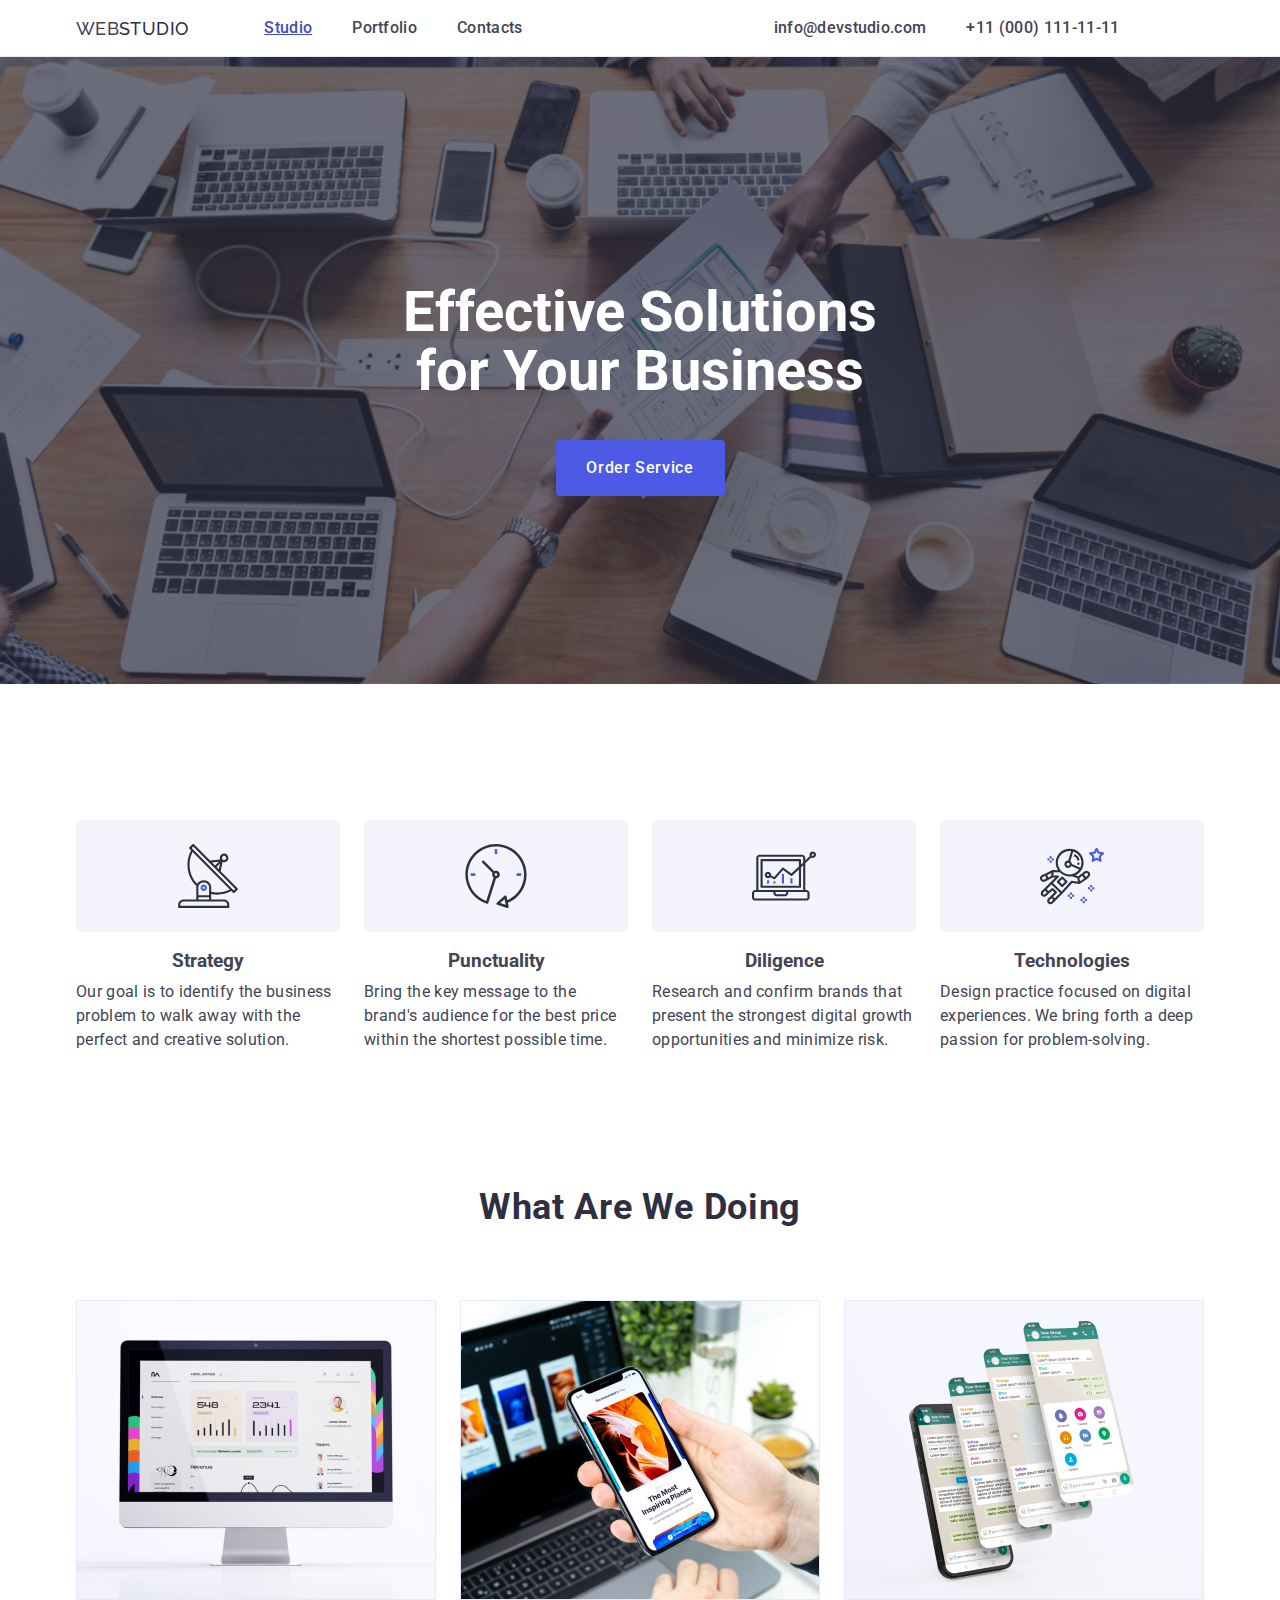
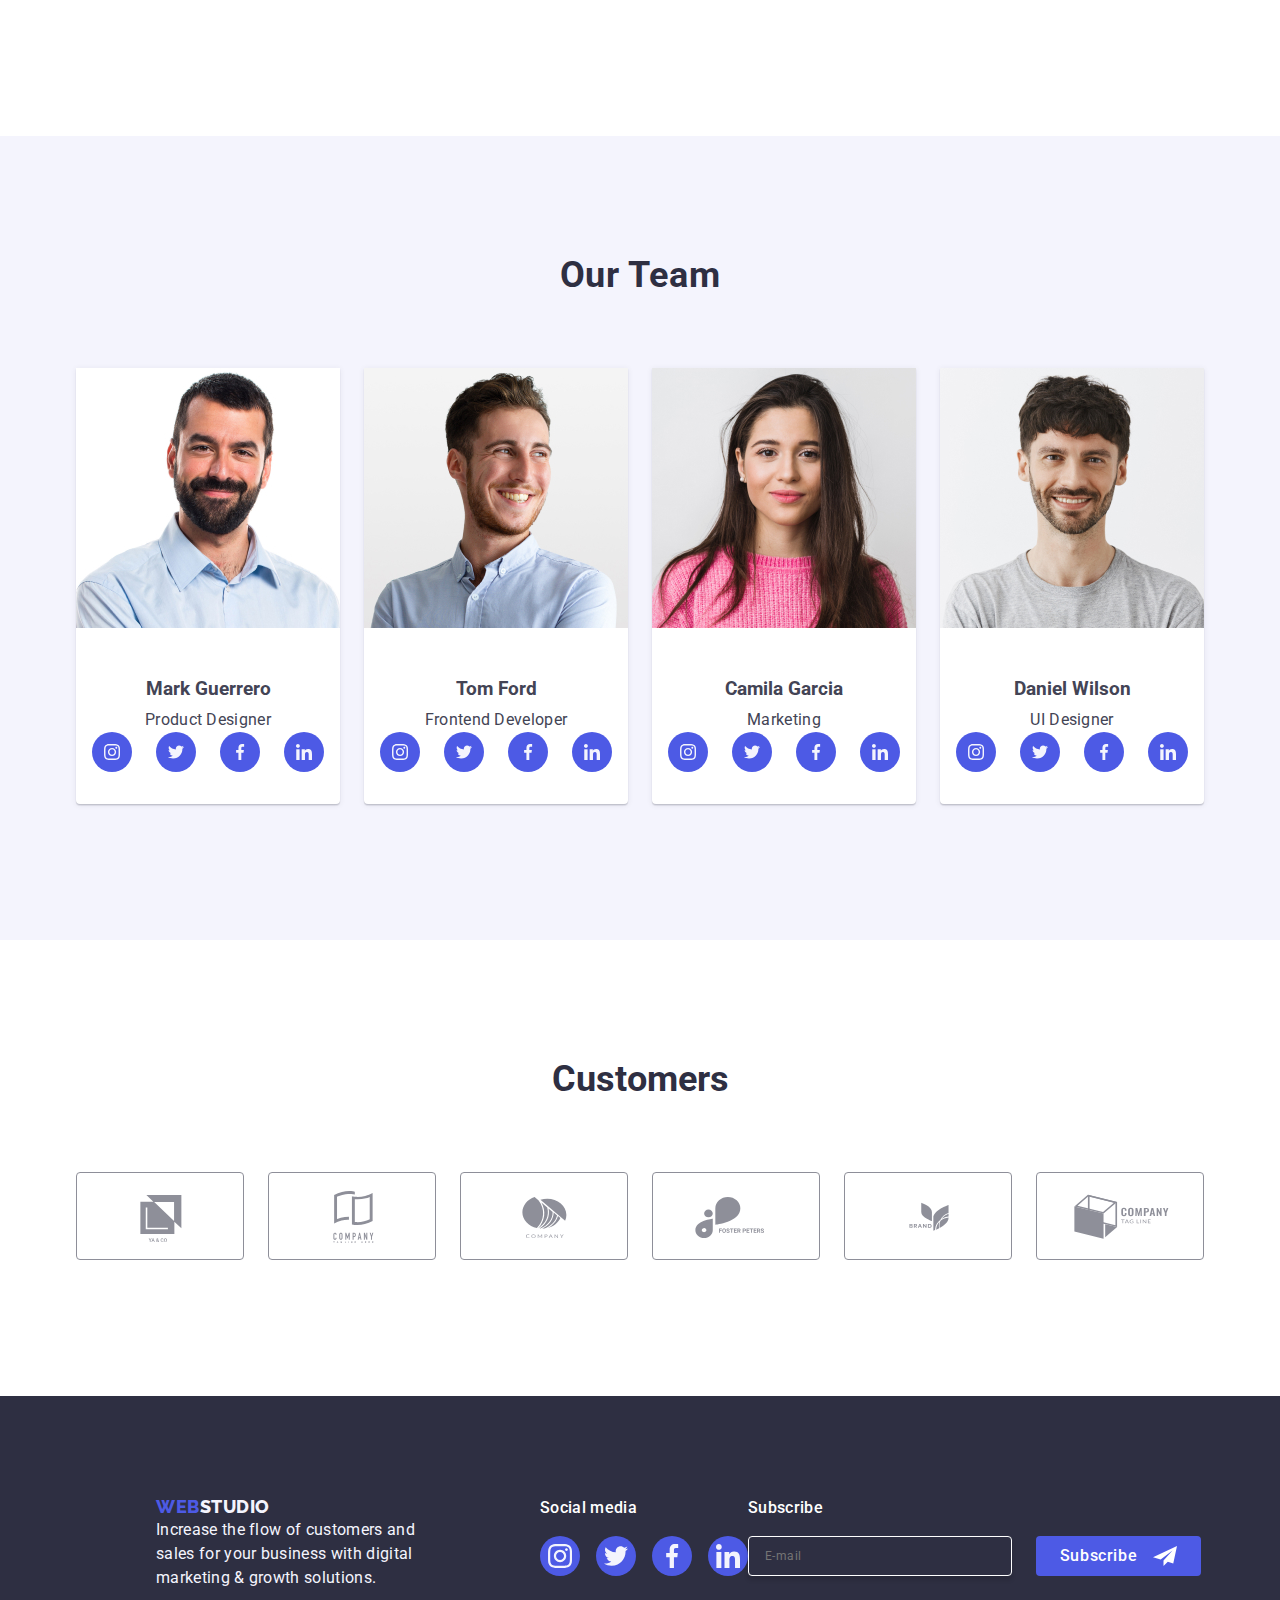
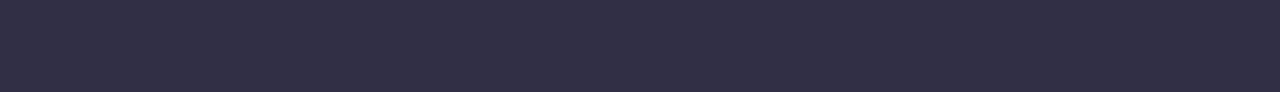
==== index.html @ ce2bc97e "Initial commit" ====
<!DOCTYPE html>
<html lang="en">
  <head>
    <meta charset="UTF-8"/>
    <meta name="viewport" content="width=device-width, initial-scale=1.0"/>
    <title>Studio</title>

    <link
      rel="stylesheet"
      href="https://cdnjs.cloudflare.com/ajax/libs/modern-normalize/1.0.0/modern-normalize.min.css"
    />

    <link rel="stylesheet" href="./css/styles.css"/>
    <link rel="preconnect" href="https://fonts.googleapis.com"/>
    <link rel="preconnect" href="https://fonts.gstatic.com" crossorigin/>
    <link
      href="https://fonts.googleapis.com/css2?family=Raleway:wght@700&display=swap"
      rel="stylesheet"/>

    <link rel="preconnect" href="https://fonts.googleapis.com" />
    <link rel="preconnect" href="https://fonts.gstatic.com" crossorigin/>
    <link
      href="https://fonts.googleapis.com/css2?family=Raleway:wght@700&family=Roboto&display=swap"
      rel="stylesheet"
    />
    <link rel="preconnect" href="https://fonts.googleapis.com" />
    <link rel="preconnect" href="https://fonts.gstatic.com" crossorigin/>
    <link
      href="https://fonts.googleapis.com/css2?family=Raleway:wght@700&family=Roboto:wght@500&display=swap"
      rel="stylesheet"
    />
    <link rel="preconnect" href="https://fonts.googleapis.com"/>
    <link rel="preconnect" href="https://fonts.gstatic.com" crossorigin/>
    <link
      href="https://fonts.googleapis.com/css2?family=Raleway:wght@700&family=Roboto:wght@700&display=swap"
      rel="stylesheet"
    />
    <link rel="preconnect" href="https://fonts.googleapis.com" />
    <link rel="preconnect" href="https://fonts.gstatic.com" crossorigin/>
    <link
      href="https://fonts.googleapis.com/css2?family=Raleway:wght@700&family=Roboto:wght@700;900&display=swap"
      rel="stylesheet"
    />
  </head>
  <body>
    <!--Hero Section-->

    <header class="header">
      <!-- Navigation -->
      <div class="header-div container">
        <nav class="nav">
          <a href="./index.html" class="logo-link link">
            Web<span class="logo-second-word">Studio</span></a
          >
          <ul class="list nav-menu">
            <li><a href="./index.html" class="nav-link studio">Studio</a></li>
            <li>
              <a href="./portfolio.html" class="nav-link link">Portfolio</a>
            </li>
            <li><a href="" class="nav-link link">Contacts</a></li>
          </ul>
        </nav>
        <!-- Contact-Informations -->
        <address class="address list">
          <ul class="list address-list">
            <li>
              <a href="mailto:info@devstudio.com" class="phone-email link"
                >info@devstudio.com</a
              >
            </li>
            <li>
              <a href="tel:+110001111111" class="phone-email link"
                >+11 (000) 111-11-11</a
              >
            </li>
          </ul>
        </address>
      </div>
    </header>

    <main>
      <!--First Section-->

      <section class="first-section">
        <div class="container">
          <h1 class="title-first-section">
            Effective Solutions for Your Business
          </h1>
          <button data-modal-open class="button-first-section" type="button" >
            Order Service
          </button>
        </div>
      </section>

      <!--Second Section-->

      <section class="second-section">
        <div class="container">
          <h2 class="secondtitle visually-hidden">What Are We Doing</h2>
          <ul class="list">
            <li class="second-section-list">
              <!--Primul element al listei conține un <div> care servește ca container pentru iconiță-->

              <div class="second-section-icons">
                <svg width="64" height="64">
                  <use href="./images/icons.svg#icon-strategy"></use>
                </svg>
              </div>
              <h3 class="title-second-section">Strategy</h3>
              <p class="paragraph-second-section">
                Our goal is to identify the business problem to walk away with
                the perfect and creative solution.
              </p>
            </li>
            <li class="second-section-list">
              <div class="second-section-icons">
                <svg width="64" height="64">
                  <use href="./images/icons.svg#icon-punctuality"></use>
                </svg>
              </div>
              <h3 class="title-second-section">Punctuality</h3>
              <p class="paragraph-second-section">
                Bring the key message to the brand's audience for the best price
                within the shortest possible time.
              </p>
            </li>
            <li class="second-section-list">
              <div class="second-section-icons">
                <svg width="64" height="64">
                  <use href="./images/icons.svg#icon-diligence"></use>
                </svg>
              </div>
              <h3 class="title-second-section">Diligence</h3>
              <p class="paragraph-second-section">
                Research and confirm brands that present the strongest digital
                growth opportunities and minimize risk.
              </p>
            </li>
            <li class="second-section-list">
              <div class="second-section-icons">
                <svg width="64" height="64">
                  <use href="./images/icons.svg#icon-technologies"></use>
                </svg>
              </div>
              <h3 class="title-second-section">Technologies</h3>
              <p class="paragraph-second-section">
                Design practice focused on digital experiences. We bring forth a
                deep passion for problem-solving.
              </p>
            </li>
          </ul>
        </div>
      </section>

      <!--Third Section-->

      <section class="section-third">
        <div class="container">
          <h2 class="title-third-section">What are we doing</h2>
          <ul class="list">
            <li class="third-section-list">
              <img src="./images/computer.jpg" alt="computer.jpg" width="360" />
            </li>
            <li class="third-section-list">
              <img
                src="./images/computer-smartphone.jpg"
                alt="computer-smartphone"
                width="360"
              />
            </li>
            <li class="third-section-list">
              <img src="./images/smartphone.jpg" alt="smartphone" width="360" />
            </li>
          </ul>
        </div>
      </section>

      <!--Forth Section-->

      <section class="forth-section">
        <div class="container">
          <h2 class="title-forth-section">Our Team</h2>
          <ul class="list">
            <li class="background-special">
              <img
                src="./images/portrait-1.jpg"
                alt="Mark Guerrero"
                width="264"
              />
              <div class="container-forth">
                <h3 class="title-second-section">Mark Guerrero</h3>
                <p class="paragraph-second-section-forth">Product Designer</p>

                <ul class="forth-social-media">
                  <li class="forth-icons">
                    <a href="" class="link-icons">
                      <svg class="our-team-icons" width="16" height="16">
                        <use href="./images/icons.svg#icon-instagram"></use>
                      </svg>
                    </a>
                  </li>
                  <li class="forth-icons">
                    <a href="" class="link-icons">
                      <svg class="our-team-icons" width="16" height="16">
                        <use href="./images/icons.svg#icon-twitter"></use>
                      </svg>
                    </a>
                  </li>
                  <li class="forth-icons">
                    <a href="" class="link-icons">
                      <svg class="our-team-icons" width="16" height="16">
                        <use href="./images/icons.svg#icon-facebook"></use>
                      </svg>
                    </a>
                  </li>
                  <li class="forth-icons">
                    <a href="" class="link-icons">
                      <svg class="our-team-icons" width="16" height="16">
                        <use href="./images/icons.svg#icon-linkedin"></use>
                      </svg>
                    </a>
                  </li>
                </ul>
              </div>
            </li>
            <li class="background-special">
              <img src="./images/portrait-2.jpg" alt="Tom Ford" width="264" />
              <div class="container-forth">
                <h3 class="title-second-section">Tom Ford</h3>
                <p class="paragraph-second-section-forth">Frontend Developer</p>
                <ul class="forth-social-media">
                  <li class="forth-icons">
                    <a href="" class="link-icons">
                      <svg width="16" height="16">
                        <use href="./images/icons.svg#icon-instagram"></use>
                      </svg>
                    </a>
                  </li>
                  <li class="forth-icons">
                    <a href="" class="link-icons">
                      <svg width="16" height="16">
                        <use href="./images/icons.svg#icon-twitter"></use>
                      </svg>
                    </a>
                  </li>
                  <li class="forth-icons">
                    <a href="" class="link-icons">
                      <svg width="16" height="16">
                        <use href="./images/icons.svg#icon-facebook"></use>
                      </svg>
                    </a>
                  </li>
                  <li class="forth-icons">
                    <a href="" class="link-icons">
                      <svg width="16" height="16">
                        <use href="./images/icons.svg#icon-linkedin"></use>
                      </svg>
                    </a>
                  </li>
                </ul>
              </div>
            </li>

            <li class="background-special">
              <img
                src="./images/portrait-3.jpg"
                alt="Camila Garcia"
                width="264"
              />
              <div class="container-forth">
                <h3 class="title-second-section">Camila Garcia</h3>
                <p class="paragraph-second-section-forth">Marketing</p>
                <ul class="forth-social-media">
                  <li class="forth-icons">
                    <a href="" class="link-icons">
                      <svg width="16" height="16">
                        <use href="./images/icons.svg#icon-instagram"></use>
                      </svg>
                    </a>
                  </li>
                  <li class="forth-icons">
                    <a href="" class="link-icons">
                      <svg width="16" height="16">
                        <use href="./images/icons.svg#icon-twitter"></use>
                      </svg>
                    </a>
                  </li>
                  <li class="forth-icons">
                    <a href="" class="link-icons">
                      <svg width="16" height="16">
                        <use href="./images/icons.svg#icon-facebook"></use>
                      </svg>
                    </a>
                  </li>
                  <li class="forth-icons">
                    <a href="" class="link-icons">
                      <svg width="16" height="16">
                        <use href="./images/icons.svg#icon-linkedin"></use>
                      </svg>
                    </a>
                  </li>
                </ul>
              </div>
            </li>

            <li class="background-special">
              <img
                src="./images/portrait-4.jpg"
                alt="Daniel Wilson"
                width="264"
              />
              <div class="container-forth">
                <h3 class="title-second-section">Daniel Wilson</h3>
                <p class="paragraph-second-section-forth">UI Designer</p>
                <ul class="forth-social-media">
                  <li class="forth-icons">
                    <a href="" class="link-icons">
                      <svg width="16" height="16">
                        <use href="./images/icons.svg#icon-instagram"></use>
                      </svg>
                    </a>
                  </li>
                  <li class="forth-icons">
                    <a href="" class="link-icons">
                      <svg width="16" height="16">
                        <use href="./images/icons.svg#icon-twitter"></use>
                      </svg>
                    </a>
                  </li>
                  <li class="forth-icons">
                    <a href="" class="link-icons">
                      <svg width="16" height="16">
                        <use href="./images/icons.svg#icon-facebook"></use>
                      </svg>
                    </a>
                  </li>
                  <li class="forth-icons">
                    <a href="" class="link-icons">
                      <svg width="16" height="16">
                        <use href="./images/icons.svg#icon-linkedin"></use>
                      </svg>
                    </a>
                  </li>
                </ul>
              </div>
            </li>
          </ul>
        </div>
      </section>

      <!--FIVE SECTION ( CUSTOMERS)-->

      <section class="section-customers">
        <div class="container">
          <h2 class="subtitle">Customers</h2>
          <ul class="list-customers">
            <li class="icons-list">
              <a href="" class="link-customers-five-section">
                <svg width="104" height="56" class="icons-list-svg">
                  <!--icon yago-->
                  <use href="./images/icons.svg#icon-YAGO"></use>
                </svg>
              </a>
            </li>
            <li class="icons-list">
              <a href="" class="link-customers-five-section">
                <svg width="104" height="56" class="icons-list-svg">
                  <!--company tagline here-->
                  <use href="./images/icons.svg#icon-Logo-1"></use>
                </svg>
              </a>
            </li>
            <li class="icons-list">
              <a href="" class="link-customers-five-section">
                <svg width="104" height="56" class="icons-list-svg">
                  <use href="./images/icons.svg#icon-COMPANY"></use>
                </svg>
              </a>
            </li>

            <li class="icons-list">
              <a href="" class="link-customers-five-section">
                <svg width="104" height="56" class="icons-list-svg">
                  <use href="./images/icons.svg#icon-Logo-3"></use>
                </svg>
              </a>
            </li>
            <li class="icons-list">
              <a href="" class="link-customers-five-section">
                <svg width="104" height="56" class="icons-list-svg">
                  <use href="./images/icons.svg#icon-BRAND"></use>
                </svg>
              </a>
            </li>

            <li class="icons-list">
              <a href="" class="link-customers-five-section">
                <svg width="104" height="56" class="icons-list-svg">
                  <use href="./images/icons.svg#icon-Logo-4"></use>
                </svg>
              </a>
            </li>
          </ul>
        </div>
      </section>
    </main>

    <!--Footer Section-->

    <footer class="footer-class">

      <!--Logo Footer-->
      <div class="container-footer">
        <div class="logo-and-paragraph">
          <a href="./index.html" class="logo-footer"
            >Web<span class="span-footer">Studio</span></a
          >
          <p class="logo-footer-link">
            Increase the flow of customers and sales for your business with
            digital marketing & growth solutions.
          </p>
        </div>


        <!--Retele sociale-->

        <div class="footer-socials">
          <p class="p-social-media">Social media</p>
          <ul class="footer-list">
            <li class="listaa">
              <a href="" class="link-footer">
                <svg class="last-icons" width="24" height="24">
                  <use href="./images/icons.svg#icon-instagram"></use>
                </svg>
              </a>
            </li>
            <li class="listaa">
              <a href="" class="link-footer">
                <svg class="last-icons" width="24" height="24">
                  <use href="./images/icons.svg#icon-twitter"></use>
                </svg>
              </a>
            </li>
            <li class="listaa">
              <a href="" class="link-footer">
                <svg class="last-icons" width="24" height="24">
                  <use href="./images/icons.svg#icon-facebook"></use>
                </svg>
              </a>
            </li>
            <li class="listaa">
              <a href="" class="link-footer">
                <svg class="last-icons" width="24" height="24">
                  <use href="./images/icons.svg#icon-linkedin"></use>
                </svg>
              </a>
            </li>
          </ul>
        </div>


        <div class="subscribe-container">
          <p class="p-subscribe">Subscribe</p>
          <form class="subscribe-form">
            <label class="subscribe-label">
              <input name="name-subscribe" type="email" placeholder="E-mail" class="input-sub">
            </label>
            <button type="submit" class="button-subscribe">Subscribe
              <svg class="svg-subscribe" width="24" height="24">
                <use href="./images/icons.svg#icon-three"></use>
              </svg>
            </button>
          </form>
        </div>
        </div>

       
      

    




    </footer>
    <div data-modal class="modal-cls is-hidden">
      <div class="modal-window">
        <button data-modal-close type="button" class="modal-button">
          <svg width="8" height="8" class="modal-svg">
            <use href="./images/icons.svg#close-black"></use>
          </svg>
        </button>
        <p class="p-modal">Leave your contacts and we will call you back</p>


        <!--FORM-->

        <form>
        
        <div class="form">

          <!--Name-->
          <label class="name-label" for="user-name" >Name</label>
           <div class="input">
            <input class="input-class" id="user-name" name="user-name" type="text">
            <svg class="input-svg" width="18" height="24">
              <use href="./images/icons.svg#icon-man"></use>
            </svg>
          </div>
          </div>
         
            <!--Phone-->

            <div class="form">
         
            <label for="user-name" class="name-label">Phone</label>
            <div class="input">
              <input class="input-class" id="user-phone" name="user-name" type="text">
              <svg class="input-svg" width="18" height="24">
                <use href="./images/icons.svg#icon-phone"></use>
              </svg>
           </div>
          </div>
          


            <!--Email-->

            <div class="form">
          
            <label for="user-name" class="name-label">Email</label>
            <div class="input">
              <input class="input-class" id="user-email" name="user-name" type="text">
              <svg  class="input-svg" width="18" height="24">
                <use href="./images/icons.svg#icon-email-black"></use>
              </svg>
           </div>
           </div>
          
            <!--Comment-->

           <div class="comment-form">
            <label class="name-label" for="user-comment">Comment</label>
            <textarea class="textarea-form" id="user-comment" name="user-comment" placeholder="Text input"></textarea>

           </div>


           <!--Checkbox-->


           <div class="container-checkbox">
            <input
             class="input-checkbox visually-hidden" id="user-privacy" 
             type="checkbox" 
             value="true" 
             name="user-privacy">
            <label for="user-privacy" class="name-label-checkbox" >I accept the terms and conditions of the
            <span class="span-privacy">
              <svg class="svg-checkbox" width="10" height="8">
                <use href="./images.svg#check"></use>
              </svg>
            </span>
            <a href="" class="link-privacy">Privacy Policy</a>
          </label>

          </div>
          <button class="button-checkbox">Send</button>
          </form>


           </div>



           
         

        

        

        

          
          
     

    </div>
    <script src="./js/modal.js"></script>


  </body>
</html>
---- css/styles.css ----
:root {
  --main-color-white: white;
  --text-color-white: #FFFFFFFF;
  --text-color-navy: #2e2f42;
  --text-color-slate: #434455;
  --text-color-cloud: #f4f4fd;
  --text-color-logo: #4d5ae5;
  --background-color: #2e2f42;
  --button-hover-color: #404bbf;
  --label-color: #8e8f99;
  /* --button-color: #f4f4f4fd; */
  
  --logo-font-family: "Raleway", sans-serif;
  --text-font-family: "Roboto", sans-serif;
}

body {
  font-family: var(--text-font-family);
  background-color: var(--main-color-white);
  color: var(--text-color-slate);
}


h2 {
  margin: 0;
}


p{
  margin: 0;
  
}









.container {
  width: 1158px;
  margin: 0 auto;
  padding: 0 15px;
}


/*Header*/



.header {
  border-bottom: 1px solid #e7e9fc;
  box-shadow: 0px 2px 1px rgba(46, 47, 66, 0.08), 0px 1px 1px rgba(46, 47, 66, 0.16), 0px 1px 6px rgba(46, 47, 66, 0.08);
}

.header-div {
  display: flex;
  width: 1158px;
  margin: 0 auto;
  padding: 0 15px;
}



.nav {
  display: flex;
  align-items: center;
}


.logo-link {
  color: var(--text-color-logo);
  font-family: var(--logo-font-family);
  font-size: 18px;
  font-weight: 800;
  line-height: 1.17;
  letter-spacing: 0.54px;
  text-transform: uppercase;
  margin-right: 76px;
  display: inline-block;
}



.logo-second-word {
  color: var(--text-color-navy);
}


.list {
  list-style: none;
  gap: 24px;

  display: flex;
}


.nav-menu {
  display: flex;
  gap: 40px;
}




.nav-link {
  color: var(--text-color-navy);
  font-size: 16px;
  font-weight: 500;
  line-height: 150%;
  letter-spacing: 0.32px;
  padding: 24px 0;
 



  
}

.nav-link:hover .nav-link:focus {
  color: var(--button-hover-color);
}




.address {
  color: var(--text-color-slate);
  font-size: 16px;
  font-style: normal;
  line-height: 150%;
  letter-spacing: 0.32px;
}

.address-list {
  display: flex;
  gap: 40px;
  /* adaugat in tema 4 */
  padding-left: 251px;
}

.address:hover .address:focus {
  color: var(--text-color-cloud);
}


.phone-email {
  color: var(--text-color-slate);
  line-height: 1.5;
  letter-spacing: 0.02em;
  transition: color 250ms cubic-bezier(0.4, 0, 0.2, 1);
}

.phone-email:hover .phone-email:focus {
  background-color: var(--button-hover-color);
}


/*First Section*/




.first-section {
  background-color: #2e2f42;
  padding: 188px 0;
  background-image: linear-gradient(
      rgba(46, 47, 66, 0.7),
      rgba(46, 47, 66, 0.7)
    ),
    url(../images/pozahero.jpg);

  background-repeat: no-repeat;
  background-position: center;
  background-size: cover;
  max-width: 1440px;
}



.title-first-section {
  font-size: 56px;
  line-height: 1.07;
  text-align: center;
  color: #ffffff;
  width: 496px;

  margin-left: auto;
  margin-right: auto;
}

.button-first-section {
  display: block;
  min-width: 169px;
  height: 56px;
  border: none;
  background-color: #4d5ae5;
  border-radius: 4px;
  cursor: pointer;
  color: var(--WHITE, #fff);

  /* Button Text */
  font-family: Roboto;
  font-size: 16px;
  font-style: normal;
  font-weight: 500;
  line-height: 24px; /* 150% */
  letter-spacing: 0.64px;
  margin-left: auto;
  margin-right: auto;
  transition: background-color 250ms cubic-bezier(0.4, 0, 0.2, 1);
  
}

.button-first-section:hover {
  background-color: #404bbf;
}

.button-first-section:focus {
  background-color: #404bbf;
}



/*Second section*/

.p-social-media {

  margin-bottom: 16px;
  font-family: Roboto;
  font-weight: 500;
  font-size: 16px;
  line-height: 1.5;
  letter-spacing: 0.02em;
  color: var(--text-color-white);
  font-style: normal;
  
  
}










ul {
  padding: 0;
}



.title-second-section {
  margin-bottom: 8px;
  text-align: center;
}

.paragraph-second-section {
  /* Body */
  font-family: Roboto;
  font-size: 16px;
  font-style: normal;
  font-weight: 400;
  line-height: 24px; /* 150% */
  letter-spacing: 0.32px;
}

.second-section {
  padding: 120px 0;
  display: flex;
}

.paragraph-second-section-forth {
  color: var(--SLATE, #434455);
  text-align: center;

  /* Body */
  font-family: Roboto;
  font-size: 16px;
  font-style: normal;
  font-weight: 400;
  line-height: 24px; /* 150% */
  letter-spacing: 0.32px;
}

.forth-social-media {
  display: flex;
  justify-content: center;
  gap: 24px;
}

.forth-icons {
  height: 40px;
  width: 40px;
  list-style-type: none;
}

.link-icons {
  width: 100%;
  height: 100%;
  background-color: #4d5ae5;
  border-radius: 50%;
  display: flex;
  align-items: center;
  justify-content: Center;
  fill: var(--text-color-cloud);
  transition: background-color 250ms cubic-bezier(0.4, 0, 0.2, 1);

}

.link-icons:hover {
  background-color: #404bbf;
}

.link-icons:focus {
  background-color: #404bbf;
}

.our-team-icons {
  /* fill: #f4f4fd; */
  fill: var(--text-color-cloud);
}

.section-customers {
  padding-top: 120px;
  padding-bottom: 120px;
}



.list-customers {
  list-style: none;
  /* padding: 24px; */
  display: flex;

  gap: 24px;

  
}


.subtitle {

  font-size: 36px;
  line-height: 1.11;
  color: var(--NAVY-BLUE, #2e2f42);
  margin-bottom: 72px;
  
  text-align: center;
}





.icons-list {
  width: 168px;
  height: 88px;
  /* flex-shrink: 0;
  border-radius: 4px;
  border: 1px solid #8e8f99;
  display: flex;
  align-items: center;
  fill: currentColor; */
}

.icons-list-svg {

  width: 104px;
  height: 56px;
  fill: currentColor;


}


.link-customers-five-section {
  width: 100%;
  height: 100%;
  border: 1px solid #8e8f99;
  border-radius: 4px;
  display: flex;
  align-items: center;
  justify-content: center;
  color: #8e8f99;
  transition: border-color 250ms cubic-bezier(0.4, 0, 0.2, 1), color 250ms cubic-bezier(0.4, 0, 0.2, 1);

  /* box-sizing: border-box; */
}

.link-customers-five-section:hover {
  color: #404bbf;
  border-color: #404bbf;
}

.link-customers-five-section:focus {
  color: #404bbf ;
  border-color: #404bbf;
}

.link {
  text-decoration: none;
  font-weight: 500;
  line-height: 1.5;
  letter-spacing: 0.02em;
  color: var(--list-color);
}

.forth-section {
  background-color: #f4f4fd;
  padding: 120px 0;
}

.title-forth-section {
  margin-bottom: 72px;
  font-size: 36px;
  line-height: 1.11;
  text-align: center;
  letter-spacing: 0.02em;
  text-transform: capitalize;
  color: #2e2f42;
}

.background-special {
  border-top-left-radius: 0px;
  border-top-right-radius: 0px;
  border-bottom-left-radius: 4px;
  border-bottom-right-radius: 4px;
  width: 100%;
  min-width: 264px;
  gap: 24px;

  box-shadow: 0px 1px 6px rgba(46, 47, 66, 0.08),
    0px 1px 1px rgba(46, 47, 66, 0.16), 0px 2px 1px rgba(46, 47, 66, 0.08);
  border-radius: 0px 0px 4px 4px;
  background: var(--WHITE, #fff);
  box-shadow: 0px 2px 1px 0px rgba(46, 47, 66, 0.08),
    0px 1px 1px 0px rgba(46, 47, 66, 0.16),
    0px 1px 6px 0px rgba(46, 47, 66, 0.08);
}

.container-forth {
  padding-top: 32px;
  padding-bottom: 32px;
}

.link:hover {
  color: #404bbf;
}
.link:focus {
  color: #404bbf;
}



img {
  display: block;
}

.studio {

  color: #404bbf;
  position: relative;
  transition: color 250ms cubic-bezier(0.4, 0, 0.2, 1);
  
  
  

}



.studio::after {

  content: "";
  position: absolute;
  left: 0;
  bottom: -1px;
  height: 4px;
  background-color: #404bbf;
  border-radius: 2px;
  transition: color 250ms cubic-bezier(0.4, 0, 0.2, 1);



}




/* .port {

  color: #404bbf;
  position: relative;

  







} */


.port::after {

  content: '';
  position: absolute;
  left: 0;
  bottom: -1px;
  height: 4px;
  background-color: #404bbf;
  border-radius: 2px;
  transition: color 250ms cubic-bezier(0.4, 0, 0.2, 1);




}












.button {
  font-family: "Roboto", sans-serif;
  font-weight: 500;
  font-size: 16px;
  line-height: 1.5;
  letter-spacing: 0.04em;
  color: #4d5ae5;
  background-color: #f4f4fd;

  cursor: pointer;
  padding: 12px 24px;
  border: 1px solid #e7e9fc;
  border-radius: 4px;
  transition: color 250ms cubic-bezier(0.4, 0, 0.2, 1), background-color 250ms cubic-bezier(0.4, 0,  0.2, 1), border-color 250ms cubic-bezier(0.4, 0, 0.2, 1), box-shadow 250ms cubic-bezier(0.4, 0, 0.2, 1);
  
 
  



}






.button:hover {
  background-color: #404bbf;
  color: #ffffffff;
  border: 1px solid transparent;
  box-shadow:  0px 3px 1px rgba(0, 0, 0, 0.1), 0px 2px 1px rgba(0, 0, 0, 0.08), 0px 2px 2px rgba(0, 0, 0, 0.12);
}
.button:focus {
  background-color: #404bbf;
  color: #ffffffff;
  border: 1px solid transparent;
  box-shadow:  0px 3px 1px rgba(0, 0, 0, 0.1), 0px 2px 1px rgba(0, 0, 0, 0.08), 0px 2px 2px rgba(0, 0, 0, 0.12);

}




.portfolio-list {
  display: flex;
  flex-wrap: wrap;
  column-gap: 24px;
  row-gap: 48px;
}

.portfolio-link {
  /* width: calc((100%-48px) / 3); */
  display:block;
  transition: box-shadow 250ms cubic-bezier(0.4, 0, 0.2, 1);

 



}

.portfolio-link-div {
  padding: 32px 16px;
  border: 1px solid #e7e9fc;
  border-top: none;
 
 
}

.portfolio-link:hover{
  box-shadow: 0px 1px 6px rgba(46, 47, 66, 0.08), 0px 1px 1px rgba(46, 47, 66, 0.16), 0px 2px 1px rgba(46, 47, 66, 0.08); 
  /* transition: box-shadow 250ms cubic-bezier(0.4, 0, 0.2, 1); */

  /* transform: translateY(0%); */

  


 





}

.card {

  position: relative;
  overflow: hidden;


}

.p-card {

  position: absolute;
  top: 0;

  
  font-size: 16px;
  line-height: 1.5em;
  letter-spacing: 0.02em;
  color: var(--text-color-cloud);
  padding: 40px 32px;
  background-color: #4d5ae5;
  height: 100%;
  width: 100%;
  transform: translateY(100%);
  transition: transform 250ms cubic-bezier(0.4, 0, 0.2, 1);
  
  


}


.portfolio-link:hover .p-card {

  transform: translateY(0);

}


.portfolio-link:focus .p-card {

  transform: translateY(0);
}







.portfolio-link:focus{

  box-shadow: 0px 1px 6px rgba(46, 47, 66, 0.08), 0px 1px 1px rgba(46, 47, 66, 0.16), 0px 2px 1px rgba(46, 47, 66, 0.08); 
  transform: translateY(0%);

}





.footer-class {
  background-color: var(--background-color);
  padding: 100px 0;
  /* margin: 0; */
}

.container-footer {
  display: flex;
  align-items: baseline;
  /* margin-right: 120px; */
}

.logo-and-paragraph {
  /* padding-top: 32px;
  padding-bottom: 32px; */
  margin-right: 120px;
}

.span-footer {
  color: var(--CLOUD, #f4f4fd);


  /* font-family: Raleway;
  font-size: 18px;
  font-style: normal;
  font-weight: 800;
  line-height: 21px; /* 116.667% */



  /* letter-spacing: 0.54px;
  text-transform: uppercase; */ 
}

.logo-footer {
  color: var(--IRIS, #4d5ae5);
  font-family: Raleway;
  font-size: 18px;
  font-style: normal;
  font-weight: 800;
  line-height: 21px; /* 116.667% */
  letter-spacing: 0.54px;
  text-transform: uppercase;

  text-decoration: none;
  margin-left: 156px;
}

.last-icons {
  /* fill: #f4f4f4fd; */
  fill: var(--text-color-cloud);
}

.logo-footer-link {
  color: var(--CLOUD, #f4f4fd);

  /* Body */
  /* font-family: Roboto; */
  font-size: 16px;
  font-style: normal;
  font-weight: 400;
  line-height: 1.5; /* 150% */
  letter-spacing: 0.32px;
  max-width: 264px;
  margin-left: 156px;

}







.footer-list {
  display: flex;
  gap: 16px;
}

.listaa {
  width: 40px;
  height: 40px;
  list-style-type: none;
}

.link-footer {
  width: 100%;
  height: 100%;
  background-color: #4d5ae5;
  border-radius: 50%;
  display: flex;
  align-items: center;
  justify-content: center;
  transition: background-color 250ms cubic-bezier(0.4, 0, 0.2, 1);

}

.link-footer:hover,
.link-footer:focus{

  background-color: #31d0aa;

  

}

.filter-section {
  padding-top: 96px;
  padding-bottom: 120px;
}

.buttons-list {
  display: flex;
  justify-content: center;
  gap: 24px;
  margin-bottom: 72px;
}

/* .button-filter {
  font-family: var(--text-font-family);
  color: #4d5ae5;
  font-size: 16px;
  font-weight: 500;
  line-height: 150%;
  letter-spacing: 0.64px;
  background-color: var(--text-color-cloud);
  cursor: pointer;
}

.button-filter:hover .button-filter:focus {
  color: #ffffffff;
  background-color: #404bbf;
} */

.projects-name {
  color: var(--text-color-navy);
  font-weight: 500;
  font-size: 20px;
  line-height: 1.2;
  letter-spacing: 0.02em;
  margin-bottom: 8px;
}

.projects-description {
  color: var(--text-color-slate);
  font-size: 16px;
  line-height: 1.5;
  letter-spacing: 0.02em;
}




.first-section {
  background-color: #2e2f42;
  padding: 188px 0;
  background-image: linear-gradient(
      rgba(46, 47, 66, 0.7),
      rgba(46, 47, 66, 0.7)
    ),
    url(../images/pozahero.jpg);

  background-repeat: no-repeat;
  background-position: center;
  background-size: cover;
  max-width: 1440px;
}

.title-first-section {
  font-size: 56px;
  line-height: 1.07;
  text-align: center;
  color: #ffffff;
  width: 496px;

  margin-left: auto;
  margin-right: auto;
}








/*Second section*/

.visually-hidden {
  position: absolute;
  width: 1px;
  height: 1px;
  margin: -1px;
  border: 0;
  padding: 0;
  white-space: nowrap;
  clip-path: inset(100%);
  clip: rect(0, 0, 0, 0);
  overflow: hidden;
}

.second-section-list {
  width: 100%;
  min-width: 264px;
  gap: 24px;
}

.second-section-icons {
  display: flex;
  align-items: center;
  justify-content: center;
  height: 112px;
  background-color: #f4f4fd;
  border-radius: 4px;
  margin-bottom: 8px;
}

.section-third {
  padding-bottom: 120px;
}

.title-third-section {
  font-size: 36px;
  line-height: 1.11;
  text-align: center;
  letter-spacing: 0.02em;
  text-transform: capitalize;
  color: #2e2f42;
  margin-bottom: 72px;
}

.third-section-list {
  min-width: 360px;
  width: 100%;
  gap: 24px;
}

/*Forth Section*/

.forth-section {
  background-color: #f4f4fd;
  padding: 120px 0;
}

.title-forth-section {
  margin-bottom: 72px;
  font-size: 36px;
  line-height: 1.11;
  text-align: center;
  letter-spacing: 0.02em;
  text-transform: capitalize;
  color: #2e2f42;
}

.background-special {
  border-top-left-radius: 0px;
  border-top-right-radius: 0px;
  border-bottom-left-radius: 4px;
  border-bottom-right-radius: 4px;
  width: 100%;
  min-width: 264px;
  gap: 24px;

  box-shadow: 0px 1px 6px rgba(46, 47, 66, 0.08),
    0px 1px 1px rgba(46, 47, 66, 0.16), 0px 2px 1px rgba(46, 47, 66, 0.08);
  border-radius: 0px 0px 4px 4px;
  background: var(--WHITE, #fff);
  box-shadow: 0px 2px 1px 0px rgba(46, 47, 66, 0.08),
    0px 1px 1px 0px rgba(46, 47, 66, 0.16),
    0px 1px 6px 0px rgba(46, 47, 66, 0.08);
}



.paragraph-second-section-forth {
  color: var(--SLATE, #434455);
  text-align: center;

  /* Body */
  font-family: Roboto;
  font-size: 16px;
  font-style: normal;
  font-weight: 400;
  line-height: 24px; /* 150% */
  letter-spacing: 0.32px;
}


/* Fereastra modala*/

.modal-cls {

  position: fixed;
  top: 0;
  left: 0;
  width: 100%;
  height: 100%;
  background-color: rgba(46, 47, 66, 0.4);
  transition: opacity 250ms cubic-bezier(0.4, 0, 0.2, 1), visibility 250ms cubic-bezier(0.4, 0, 0.2, 1);
  padding: 72px 24px 24px 24px 24px;
  






}

.is-hidden {

  opacity: 0;
  visibility: hidden;
  pointer-events: none;




}


.modal-window {

  position: absolute;
  top: 50%;
  left: 50%;
  transform: translate(-50%, -50%) scale(1);
  width: 408px;
  min-height: 584px;
  background: #fcfcfc;
  box-shadow: 0px 1px 1px rgba(0, 0,  0, 0.14), 0px 1px 3px rgba(0, 0, 0, 0.12), 0px 2px 1px rgba(0, 0, 0, 0.2);
  border-radius: 4px;
  transition: transform 250ms cubic-bezier(0.4, 0, 0.2, 1);
  padding-top: 72px;
  padding-right: 24px;
  padding-bottom: 24px;
  padding-left: 24px;
  

  

  
  





}

.modal-button {

  position: absolute;
  top: 24px;
  right: 24px;
  width: 24px;
  height: 24px;
  border-radius: 50%;
  display: flex;
  align-items: center;
  justify-content: center;
  background-color: #e7e9fc;
  
  padding: 0;
  cursor: pointer;
  transition: background-color 250ms cubic-bezier(0.4, 0, 0.2, 1), border 250ms cubic-bezier(0.4, 0, 0.2, 1);
  border: 1px solid rgba(0, 0, 0, 0.1);
  






}

.modal-button:hover,
.modal-button:focus {

  background-color: #404bbf;
  border: none;
  fill: #ffffff;




}




.modal-svg {

  transition: fill 250ms cubic-bezier(0.4, 0, 0.2, 1);


}


.p-modal {

  font-weight: 500;
  font-size: 16px;
  line-height: 1.5;
  text-align: center;
  letter-spacing: 0.02em;
  color: var(--text-color-navy);
  margin-bottom: 16px;


}

.form {

  margin-bottom: 8px;
  gap: 24px;
   

}

.name-label {

  font-size: 12px;
  line-height: 1.17;
  letter-spacing: 0.04em;
  color: var(--label-color);
  display: block;
  margin-bottom: 4px;
  display: block;


}

.input {

  position: relative;


}

.input-class {

  width: 100%;
  height: 40px;
  border: 1px solid rgba(46, 47, 66, 0.4);
  border-radius: 4px;
  background-color: transparent;
  padding-left: 38px;
  outline: transparent;
  transition: border-color 250ms cubic-bezier(0.4, 0, 0.2, 1);





}


.input-class:focus {

  border-color: #4D5AE5 ;
  fill: #4D5AE5;





}


.input-svg {

  position: absolute;
  left: 16px;
  top: 50%;
  transform: translateY(-50%);
  transition: fill 250ms cubic-bezier(0.4, 0, 0.2, 1);
  fill: #4D5AE5;
  


}


.comment-form {

  margin-bottom: 16px;


}

.textarea-form {

  width: 100%;
  height: 120px;
  font-size: 12px;
  line-height: 1.17;
  letter-spacing: 0.04em;
  color: rgba(46, 47, 66, 0.4);
  border: 1px solid rgba(46, 47, 66, 0.4);
  border-radius: 4px;
  background-color: transparent;
  padding: 8px 16px;
  outline: transparent;
  resize: none;
  transition: border-color 250ms cubic-bezier(0.4, 0, 0.2, 1);




}


.textarea-form:focus {

  border-color: #4D5AE5;




}


.container-checkbox {

  margin-bottom: 24px;




}


.name-label-checkbox {

  font-size: 12px;
  line-height: 1.17;
  letter-spacing: 0.04em;
  color: #8e8f99; 
  display: block;




}

.span-privacy {

  width: 16px;
  height: 16px;
  border: 1px solid rgba(46, 47, 66, 0.4);
  border-radius: 2px;
  transition: background-color 250ms cubic-bezier(0.4, 0, 0.2, 1), border 250ms cubic-bezier(0.4, 0, 0.2, 1), fill 250ms cubic-bezier(0.4, 0, 0.2, 1); 
 
  display: inline-flex;
  align-items: center;
  justify-content: center;
  /* fill: transparent; */
  background-color: #404bbf; 
 
  
  fill: transparent;
  
  
  





}

.link-privacy {

  color: var(--text-color-logo);





}

.button-checkbox {

  display: block;
  min-width: 169px;
  height: 56px;
  font-family: "Roboto", sans-serif;
  font-size: 16px;
  font-weight: 500;
  line-height: 1.5;
  letter-spacing: 0.04em;
  color: #ffffff;
  cursor: pointer;
  background-color: #4D5AE5;
  border: none;
  border-radius: 4px;
  font-size: 16px;
  font-weight: 500;
  line-height: 1.5;
  letter-spacing: 0.04em;
  color: #ffffff;
  cursor: pointer;
  border-radius: 4px;
  transition: background-color 250ms cubic-bezier(0.4, 0, 0.2, 1);







}


.p-subscribe {

  margin-bottom: 16px;
  font-weight: 500;
  font-size: 16px;
  line-height: 1.5;
  letter-spacing: 0.02em;
  color: #ffffff;




}

.subscribe-form {

  display: flex;
  gap: 24px;





}

.subscribe-label {

  gap: 24px;




}

.input-sub {

  width: 264px;
  height: 40px;
  border: 1px solid #ffffff;
  background-color: transparent;
  font-size: 12px;
  line-height: 1.5;
  letter-spacing: 0.04em;
  padding-left: 16px;
  box-shadow: 0px 4px 4px 0px rgba(0, 0, 0, 0.15);
  border-radius: 4px;
  color: #ffffff;


}



.button-subscribe {

  min-width: 165px;
  height: 40px;
  display: flex;
  justify-content: center;
  align-items: center;
  font-family: "Roboto", sans-serif;
  font-size: 16px;
  font-weight: 500;
  line-height: 1.5;
  letter-spacing: 0.04em;
  color: #ffffff;
  cursor: pointer;
  background-color: #4D5AE5;
  border: none;
  border-radius: 4px;





}

.svg-subscribe {

  margin-left: 16px;






}




.input-svg:focus {

  fill: #4D5AE5;




}


.input-checkbox:checked + .name-label-checkbox span:first-child {

  border:none;
  fill: var(--text-color-cloud);
  background-color: var(--button-hover-color);


}
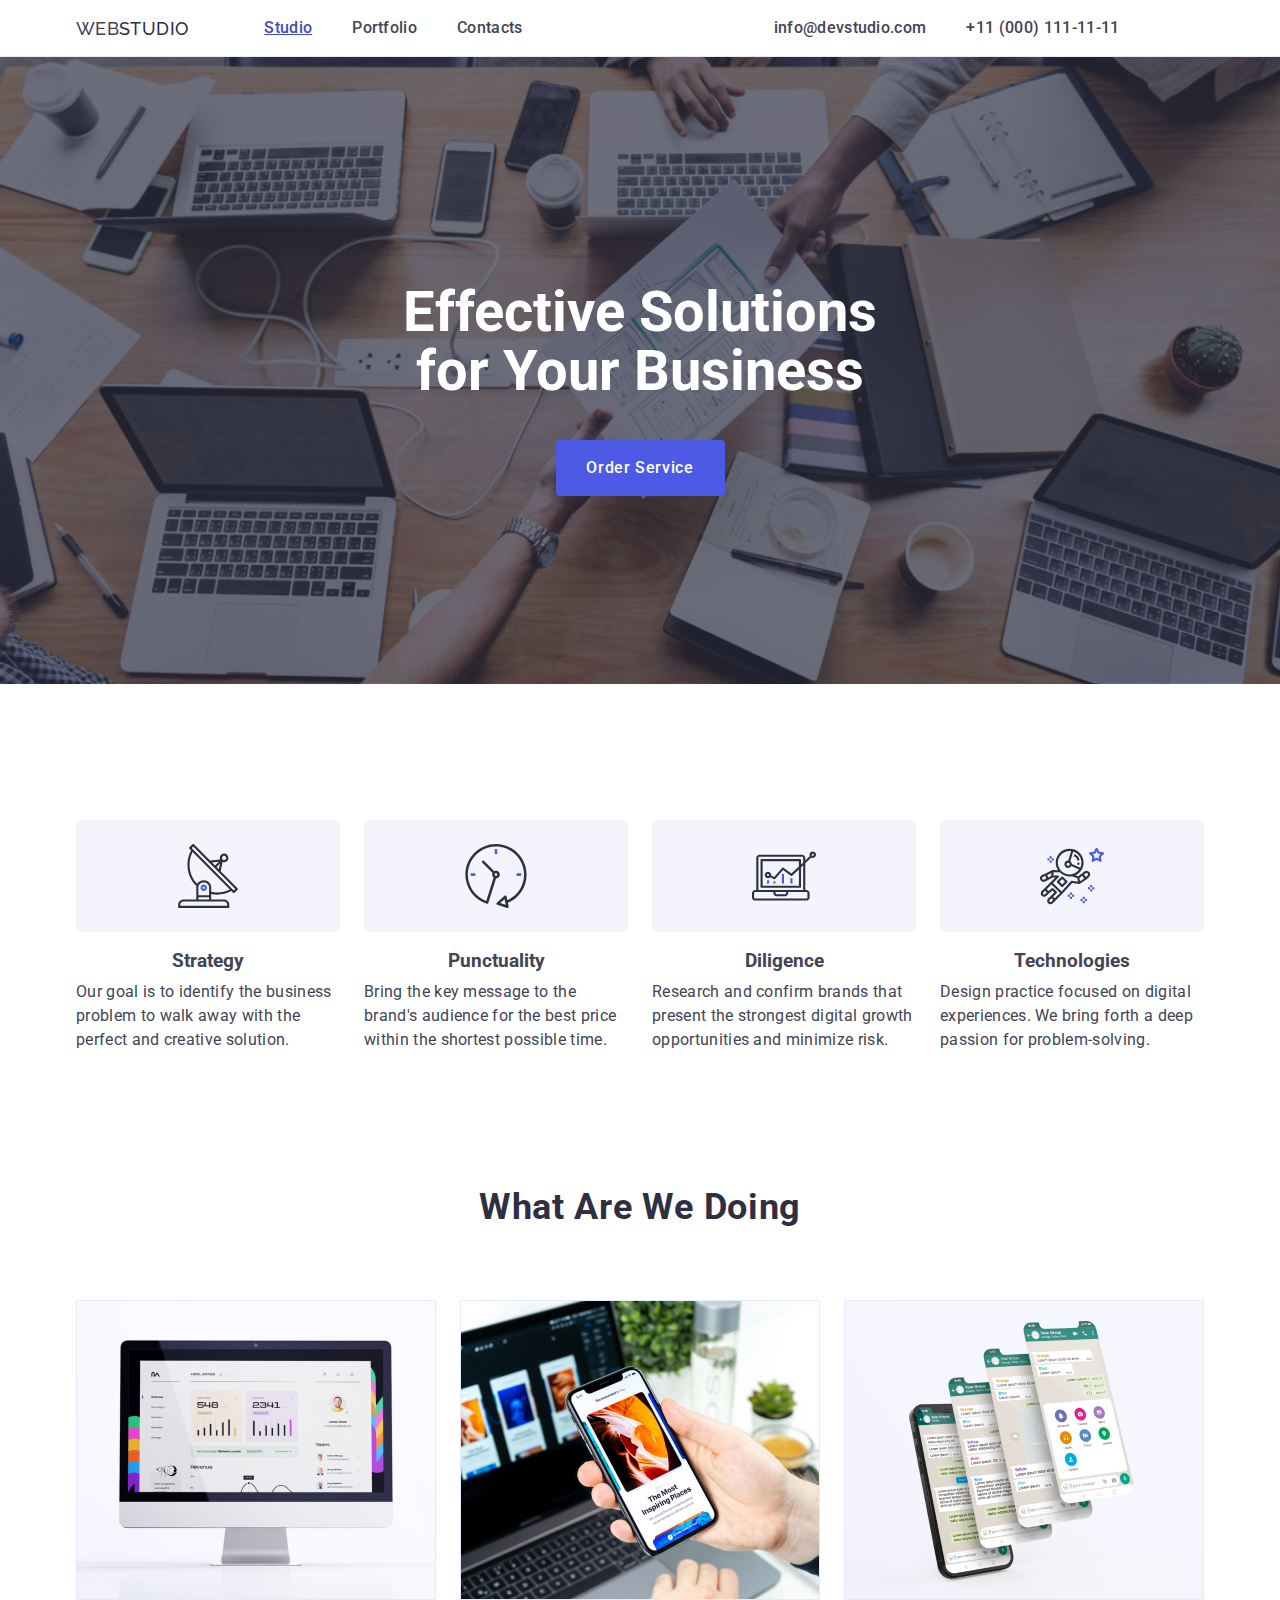
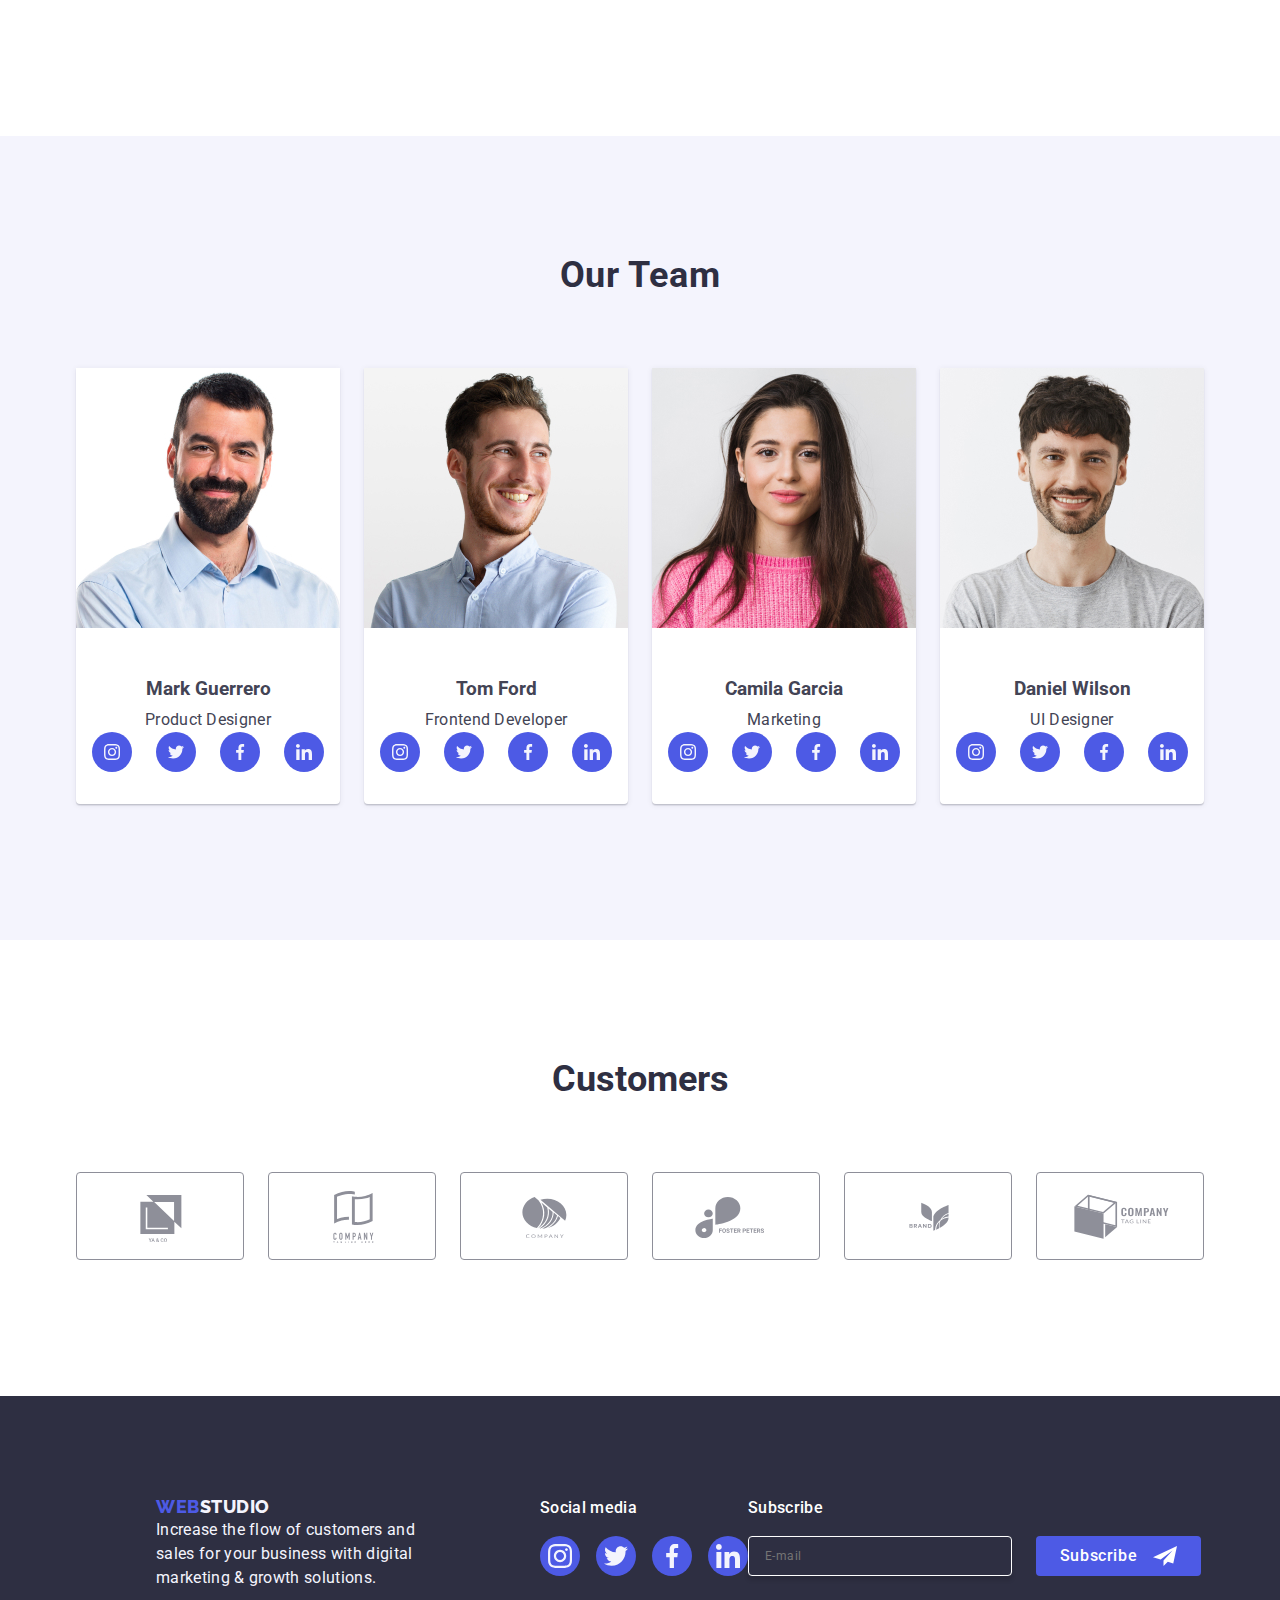
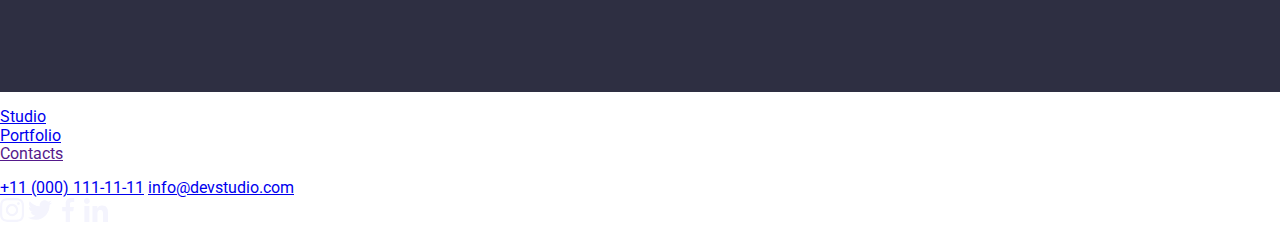
==== commit bc1c6ece: "Update index.html" ====
--- a/index.html
+++ b/index.html
@@ -1,8 +1,9 @@
 <!DOCTYPE html>
 <html lang="en">
   <head>
-    <meta charset="UTF-8"/>
-    <meta name="viewport" content="width=device-width, initial-scale=1.0"/>
+    <meta charset="UTF-8">
+  <meta http-equiv="X-UA-Compatible" content="IE=edge">
+  <meta name="viewport" content="width=device-width, initial-scale=1.0">
     <title>Studio</title>
 
     <link
@@ -49,9 +50,9 @@
       <!-- Navigation -->
       <div class="header-div container">
         <nav class="nav">
-          <a href="./index.html" class="logo-link link">
-            Web<span class="logo-second-word">Studio</span></a
+          <a href="./index.html" class="logo-link link"><span id="blue">Web</span><span class="logo-second-word">Studio</span></a
           >
+          <div class="js-open-menu"><img src="images/charm_menu-hamburger.svg" alt=""></div>
           <ul class="list nav-menu">
             <li><a href="./index.html" class="nav-link studio">Studio</a></li>
             <li>
@@ -82,9 +83,9 @@
       <!--First Section-->
 
       <section class="first-section">
-        <div class="container">
+        <div class="container1">
           <h1 class="title-first-section">
-            Effective Solutions for Your Business
+            Effective Solutions <br> for Your Business
           </h1>
           <button data-modal-open class="button-first-section" type="button" >
             Order Service
@@ -96,7 +97,7 @@
 
       <section class="second-section">
         <div class="container">
-          <h2 class="secondtitle visually-hidden">What Are We Doing</h2>
+
           <ul class="list">
             <li class="second-section-list">
               <!--Primul element al listei conține un <div> care servește ca container pentru iconiță-->
@@ -188,7 +189,7 @@
                 width="264"
               />
               <div class="container-forth">
-                <h3 class="title-second-section">Mark Guerrero</h3>
+                <h3 class="title-second-section name">Mark Guerrero</h3>
                 <p class="paragraph-second-section-forth">Product Designer</p>
 
                 <ul class="forth-social-media">
@@ -226,7 +227,7 @@
             <li class="background-special">
               <img src="./images/portrait-2.jpg" alt="Tom Ford" width="264" />
               <div class="container-forth">
-                <h3 class="title-second-section">Tom Ford</h3>
+                <h3 class="title-second-section name">Tom Ford</h3>
                 <p class="paragraph-second-section-forth">Frontend Developer</p>
                 <ul class="forth-social-media">
                   <li class="forth-icons">
@@ -268,7 +269,7 @@
                 width="264"
               />
               <div class="container-forth">
-                <h3 class="title-second-section">Camila Garcia</h3>
+                <h3 class="title-second-section name">Camila Garcia</h3>
                 <p class="paragraph-second-section-forth">Marketing</p>
                 <ul class="forth-social-media">
                   <li class="forth-icons">
@@ -310,7 +311,7 @@
                 width="264"
               />
               <div class="container-forth">
-                <h3 class="title-second-section">Daniel Wilson</h3>
+                <h3 class="title-second-section name">Daniel Wilson</h3>
                 <p class="paragraph-second-section-forth">UI Designer</p>
                 <ul class="forth-social-media">
                   <li class="forth-icons">
@@ -550,17 +551,12 @@
 
 
            <div class="container-checkbox">
-            <input
-             class="input-checkbox visually-hidden" id="user-privacy" 
-             type="checkbox" 
+            <input type="checkbox" class="input-checkbox visually-hidden" id="user-privacy" 
              value="true" 
              name="user-privacy">
+             
             <label for="user-privacy" class="name-label-checkbox" >I accept the terms and conditions of the
-            <span class="span-privacy">
-              <svg class="svg-checkbox" width="10" height="8">
-                <use href="./images.svg#check"></use>
-              </svg>
-            </span>
+
             <a href="" class="link-privacy">Privacy Policy</a>
           </label>
 
@@ -587,7 +583,47 @@
      
 
     </div>
+
+    <div class="js-menu-container">
+      <div  class="js-close-menu">
+      <img src="images/close-black-18dp (2) 1.svg" alt="">
+    </div>
+    
+      <div class="header2">
+        <ul>
+         <a href="index.html" id="this"> <li>Studio</li></a>
+         <a href="portfolio.html">   <li>Portfolio</li></a>
+         <a href=""> <li>Contacts</li></a>
+        </ul>
+        <div class="bottom">
+          <a href="mailto:info@devstudio.com" id="number">+11 (000) 111-11-11</a>
+          <a href="tel:+110001111111" id="email">info@devstudio.com</a>
+          <div class="socialmedia">
+            <a href=""> <svg class="last-icons" width="24" height="24">
+              <use href="./images/icons.svg#icon-instagram"></use>
+            </svg></a>
+            <a href=""> <svg class="last-icons" width="24" height="24">
+              <use href="./images/icons.svg#icon-twitter"></use>
+            </svg></a>
+            <a href=""><svg class="last-icons" width="24" height="24">
+              <use href="./images/icons.svg#icon-facebook"></use>
+            </svg></a>
+            <a href=""> <svg class="last-icons" width="24" height="24">
+              <use href="./images/icons.svg#icon-linkedin"></use>
+            </svg></a>
+          </div>
+        </div>
+      </div>
+    </div>
     <script src="./js/modal.js"></script>
+    <script defer src="./mobile.js/mobile-menu.js"></script>
+    <script
+      defer
+      src="https://cdnjs.cloudflare.com/ajax/libs/body-scroll-lock/3.1.5/bodyScrollLock.min.js"
+      integrity="sha512-HowizSDbQl7UPEAsPnvJHlQsnBmU2YMrv7KkTBulTLEGz9chfBoWYyZJL+MUO6p/yBuuMO/8jI7O29YRZ2uBlA=="
+      crossorigin="anonymous"
+    ></script>
+
 
 
   </body>
